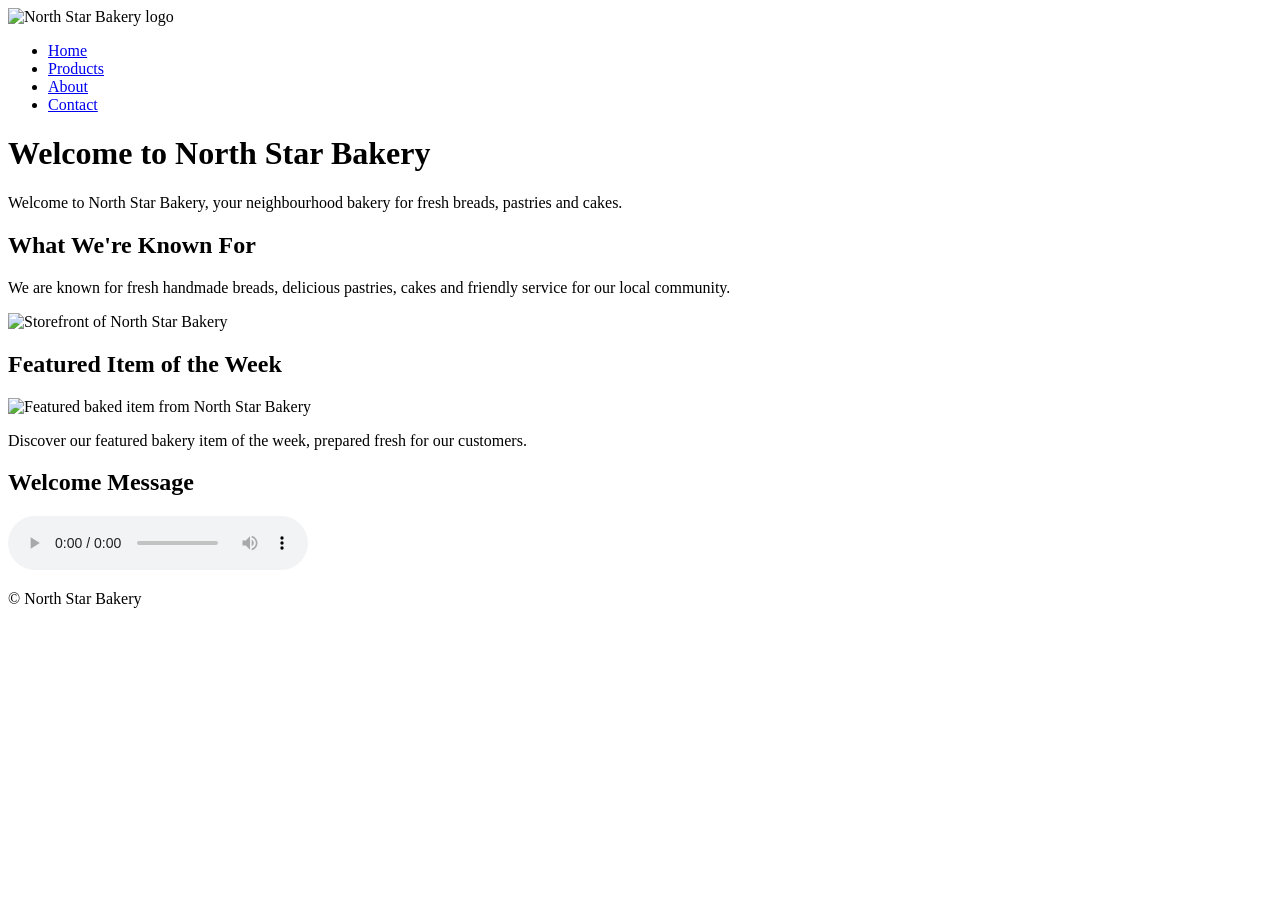
==== index.html @ 31b08f4e "Create index.html" ====
<!DOCTYPE html>
<html lang="en">

<head>
  <meta charset="UTF-8">
  <meta name="viewport" content="width=device-width, initial-scale=1.0">
  <title>North Star Bakery | Home</title>
</head>

<body>

  <header>
    <img src="bakery-logo.png" alt="North Star Bakery logo">

    <nav aria-label="Main navigation">
      <ul>
        <li><a href="index.html">Home</a></li>
        <li><a href="products.html">Products</a></li>
        <li><a href="about.html">About</a></li>
        <li><a href="contact.html">Contact</a></li>
      </ul>
    </nav>
  </header>

  <main>

    <h1>Welcome to North Star Bakery</h1>

    <p>
      Welcome to North Star Bakery, your neighbourhood bakery for
      fresh breads, pastries and cakes.
    </p>

    <section>
      <h2>What We're Known For</h2>

      <p>
        We are known for fresh handmade breads, delicious pastries,
        cakes and friendly service for our local community.
      </p>

      <img src="bakery-storefront.jpg"
           alt="Storefront of North Star Bakery">
    </section>

    <section>
      <h2>Featured Item of the Week</h2>

      <picture>
        <source media="(min-width: 800px)"
                srcset="bakery-feature-large.jpg">

        <img src="bakery-feature-small.jpg"
             alt="Featured baked item from North Star Bakery">
      </picture>

      <p>
        Discover our featured bakery item of the week,
        prepared fresh for our customers.
      </p>
    </section>

    <section>
      <h2>Welcome Message</h2>

      <audio controls>
        <source src="bakery-welcome.mp3" type="audio/mpeg">
        Your browser does not support the audio element.
      </audio>
    </section>

  </main>

  <footer>
    <p>&copy; North Star Bakery</p>
  </footer>

</body>

</html>
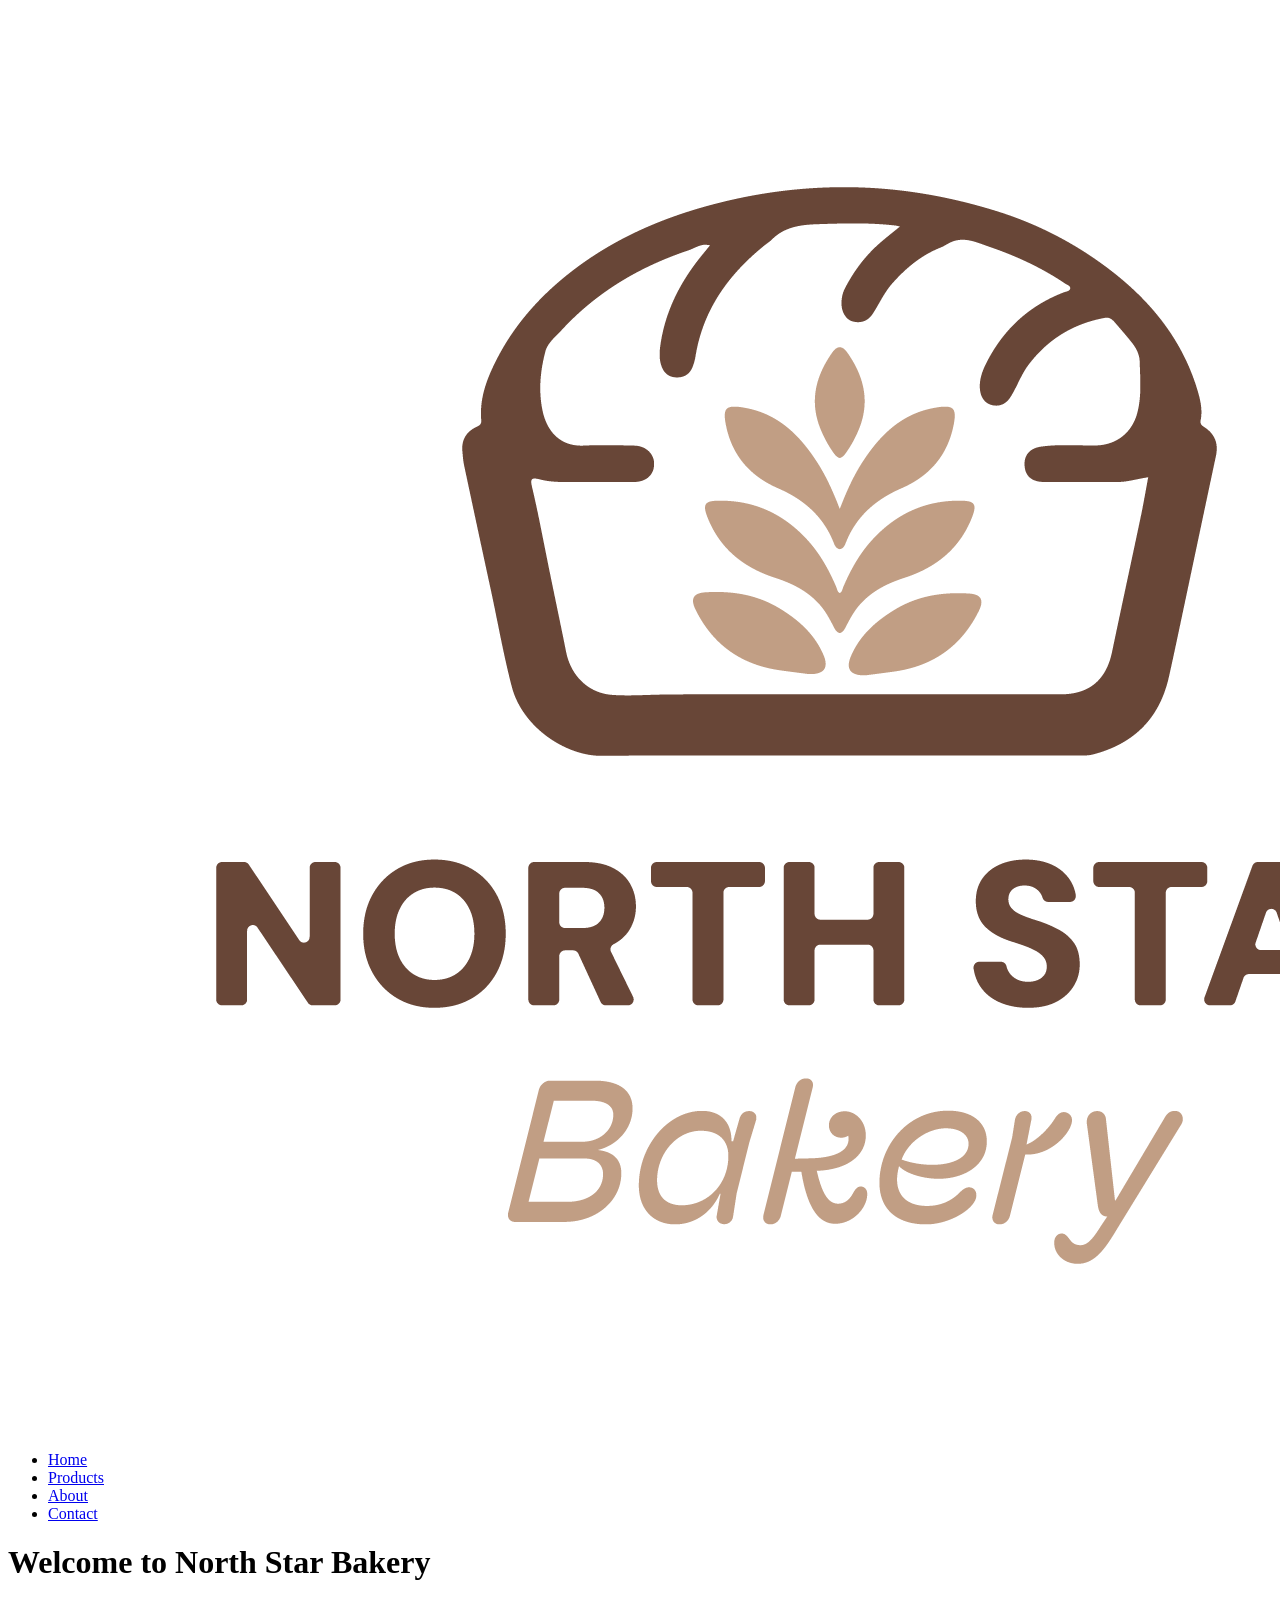
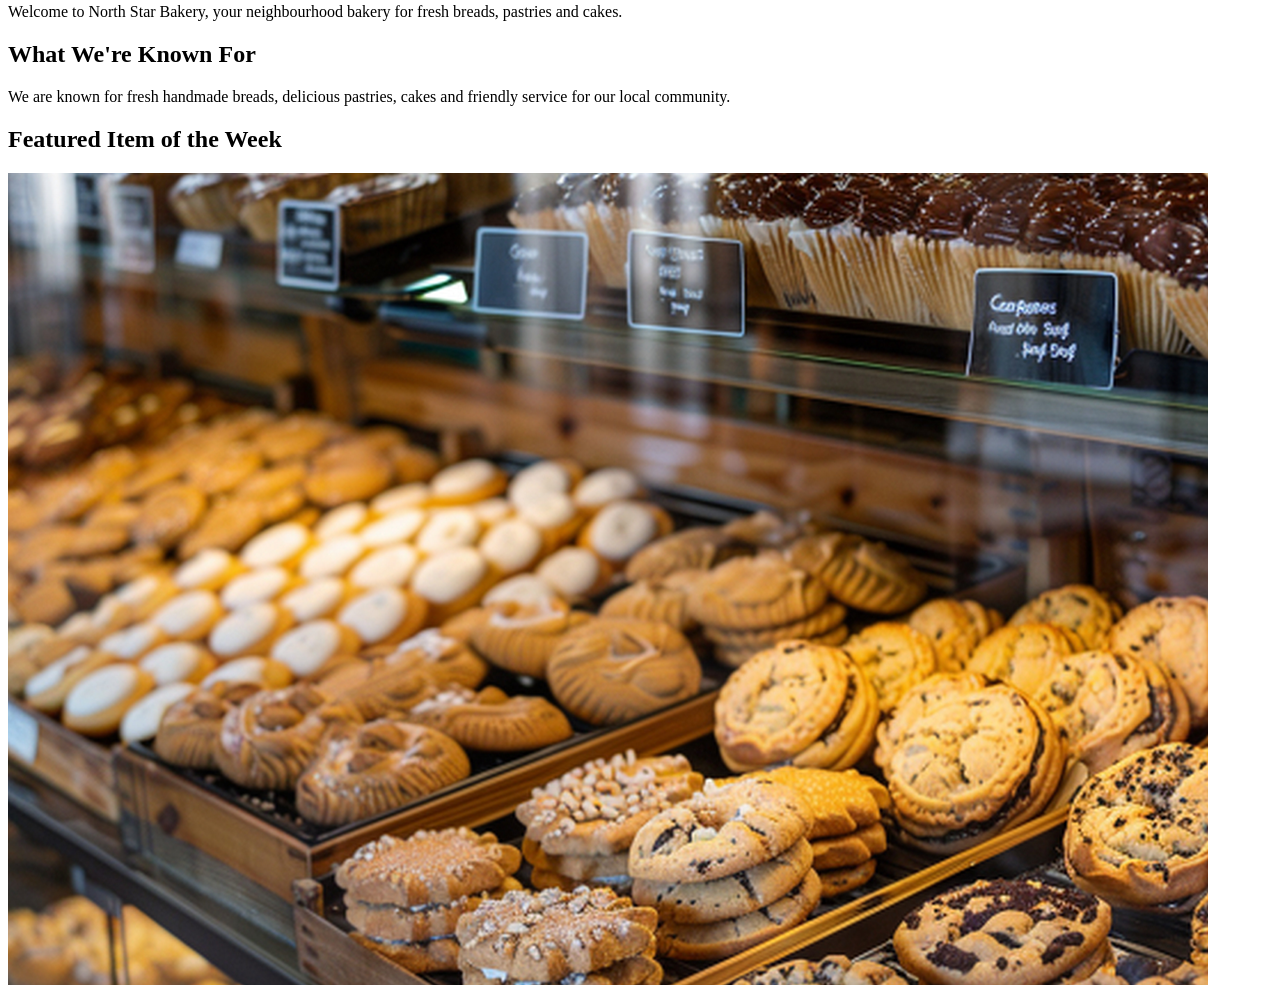
==== commit 3363275d: "Update index.html" ====
--- a/index.html
+++ b/index.html
@@ -10,7 +10,7 @@
 <body>
 
   <header>
-    <img src="bakery-logo.png" alt="North Star Bakery logo">
+    <img src="bakery-logo_c.png" alt="North Star Bakery logo">
 
     <nav aria-label="Main navigation">
       <ul>
@@ -38,19 +38,16 @@
         We are known for fresh handmade breads, delicious pastries,
         cakes and friendly service for our local community.
       </p>
-
-      <img src="bakery-storefront.jpg"
-           alt="Storefront of North Star Bakery">
     </section>
 
     <section>
       <h2>Featured Item of the Week</h2>
 
       <picture>
-        <source media="(min-width: 800px)"
-                srcset="bakery-feature-large.jpg">
+        <source media="(min-width: 700px)"
+                srcset="bakery-feature-large_c.png">
 
-        <img src="bakery-feature-small.jpg"
+        <img src="bakery-feature-small_c.png"
              alt="Featured baked item from North Star Bakery">
       </picture>
 
@@ -64,7 +61,7 @@
       <h2>Welcome Message</h2>
 
       <audio controls>
-        <source src="bakery-welcome.mp3" type="audio/mpeg">
+        <source src="bakery-welcome_c.mp3" type="audio/mpeg">
         Your browser does not support the audio element.
       </audio>
     </section>
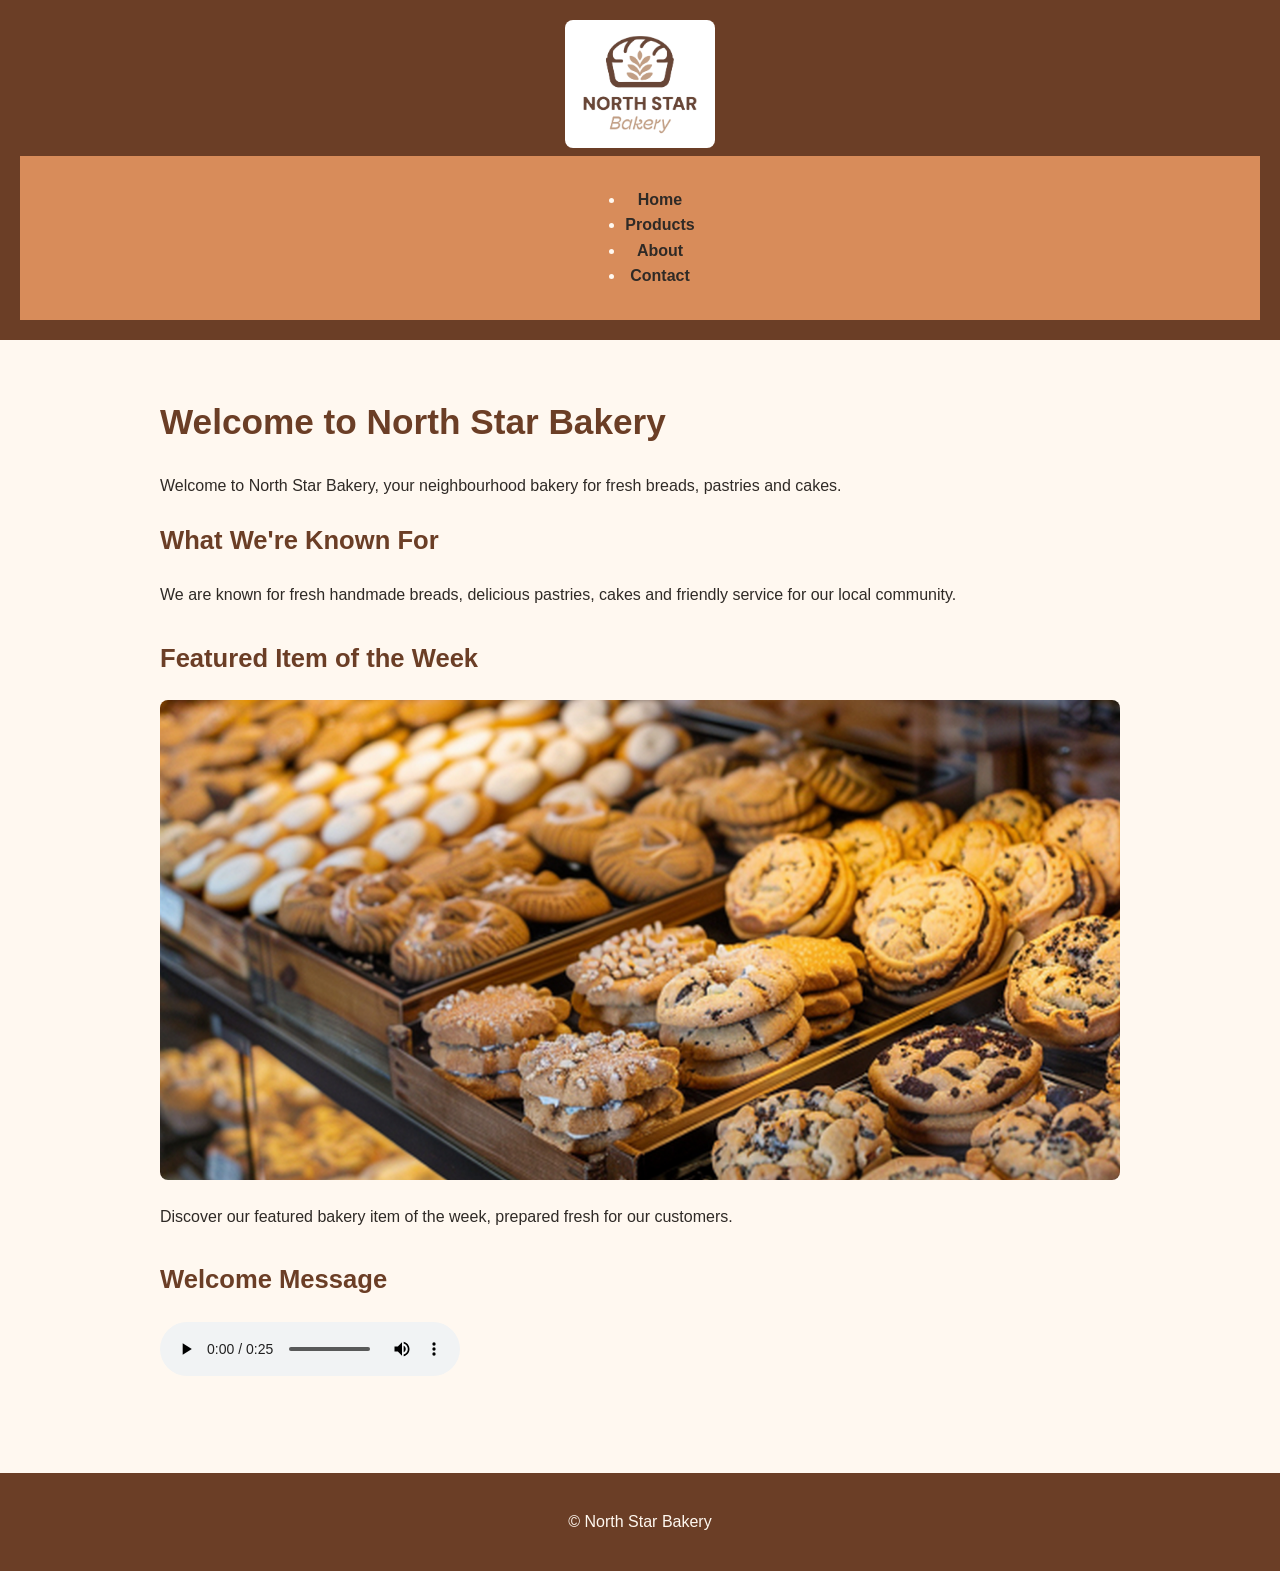
==== commit 5754b3ec: "Update index.html" ====
--- a/index.html
+++ b/index.html
@@ -5,6 +5,7 @@
   <meta charset="UTF-8">
   <meta name="viewport" content="width=device-width, initial-scale=1.0">
   <title>North Star Bakery | Home</title>
+  <link rel="stylesheet" href="styles.css">
 </head>
 
 <body>
--- a/styles.css
+++ b/styles.css
@@ -0,0 +1,152 @@
+/* North Star Bakery - Touchstone 3 */
+
+* {
+    box-sizing: border-box;
+}
+
+body {
+    margin: 0;
+    font-family: Arial, Helvetica, sans-serif;
+    background-color: #FFF8F0;
+    color: #2F2A26;
+    line-height: 1.6;
+}
+
+/* Header */
+header {
+    background-color: #6B3E26;
+    color: #FFF8F0;
+    padding: 20px;
+    text-align: center;
+}
+
+header img {
+    max-width: 150px;
+    height: auto;
+}
+
+/* Navigation */
+nav {
+    background-color: #D88C5A;
+    display: flex;
+    justify-content: center;
+    gap: 25px;
+    padding: 15px;
+}
+
+nav a {
+    color: #2F2A26;
+    text-decoration: none;
+    font-weight: bold;
+}
+
+nav a:hover {
+    color: #FFF8F0;
+}
+
+/* Main content */
+main {
+    max-width: 1000px;
+    margin: auto;
+    padding: 30px 20px;
+}
+
+h1,
+h2,
+h3 {
+    color: #6B3E26;
+}
+
+h1 {
+    font-size: 2.2rem;
+}
+
+h2 {
+    font-size: 1.6rem;
+}
+
+/* Images */
+img {
+    max-width: 100%;
+    height: auto;
+    border-radius: 8px;
+}
+
+/* Flexible content layout */
+section {
+    margin-bottom: 30px;
+}
+
+.products {
+    display: flex;
+    flex-wrap: wrap;
+    gap: 20px;
+}
+
+.products article {
+    flex: 1 1 280px;
+    background-color: #FFF8F0;
+    border: 2px solid #D88C5A;
+    border-radius: 8px;
+    padding: 20px;
+}
+
+/* Forms */
+input,
+textarea,
+button {
+    font: inherit;
+}
+
+input,
+textarea {
+    width: 100%;
+    padding: 10px;
+    margin-bottom: 15px;
+    border: 1px solid #6B3E26;
+    border-radius: 5px;
+}
+
+button {
+    background-color: #6B3E26;
+    color: #FFF8F0;
+    border: none;
+    border-radius: 5px;
+    padding: 10px 20px;
+    cursor: pointer;
+}
+
+button:hover {
+    background-color: #D88C5A;
+    color: #2F2A26;
+}
+
+/* Footer */
+footer {
+    background-color: #6B3E26;
+    color: #FFF8F0;
+    text-align: center;
+    padding: 20px;
+    margin-top: 30px;
+}
+
+/* Mobile responsive design */
+@media (max-width: 600px) {
+    nav {
+        flex-direction: column;
+        align-items: center;
+        gap: 10px;
+    }
+
+    main {
+        padding: 20px 15px;
+    }
+
+    h1 {
+        font-size: 1.8rem;
+    }
+
+    .products {
+        flex-direction: column;
+    }
+}
